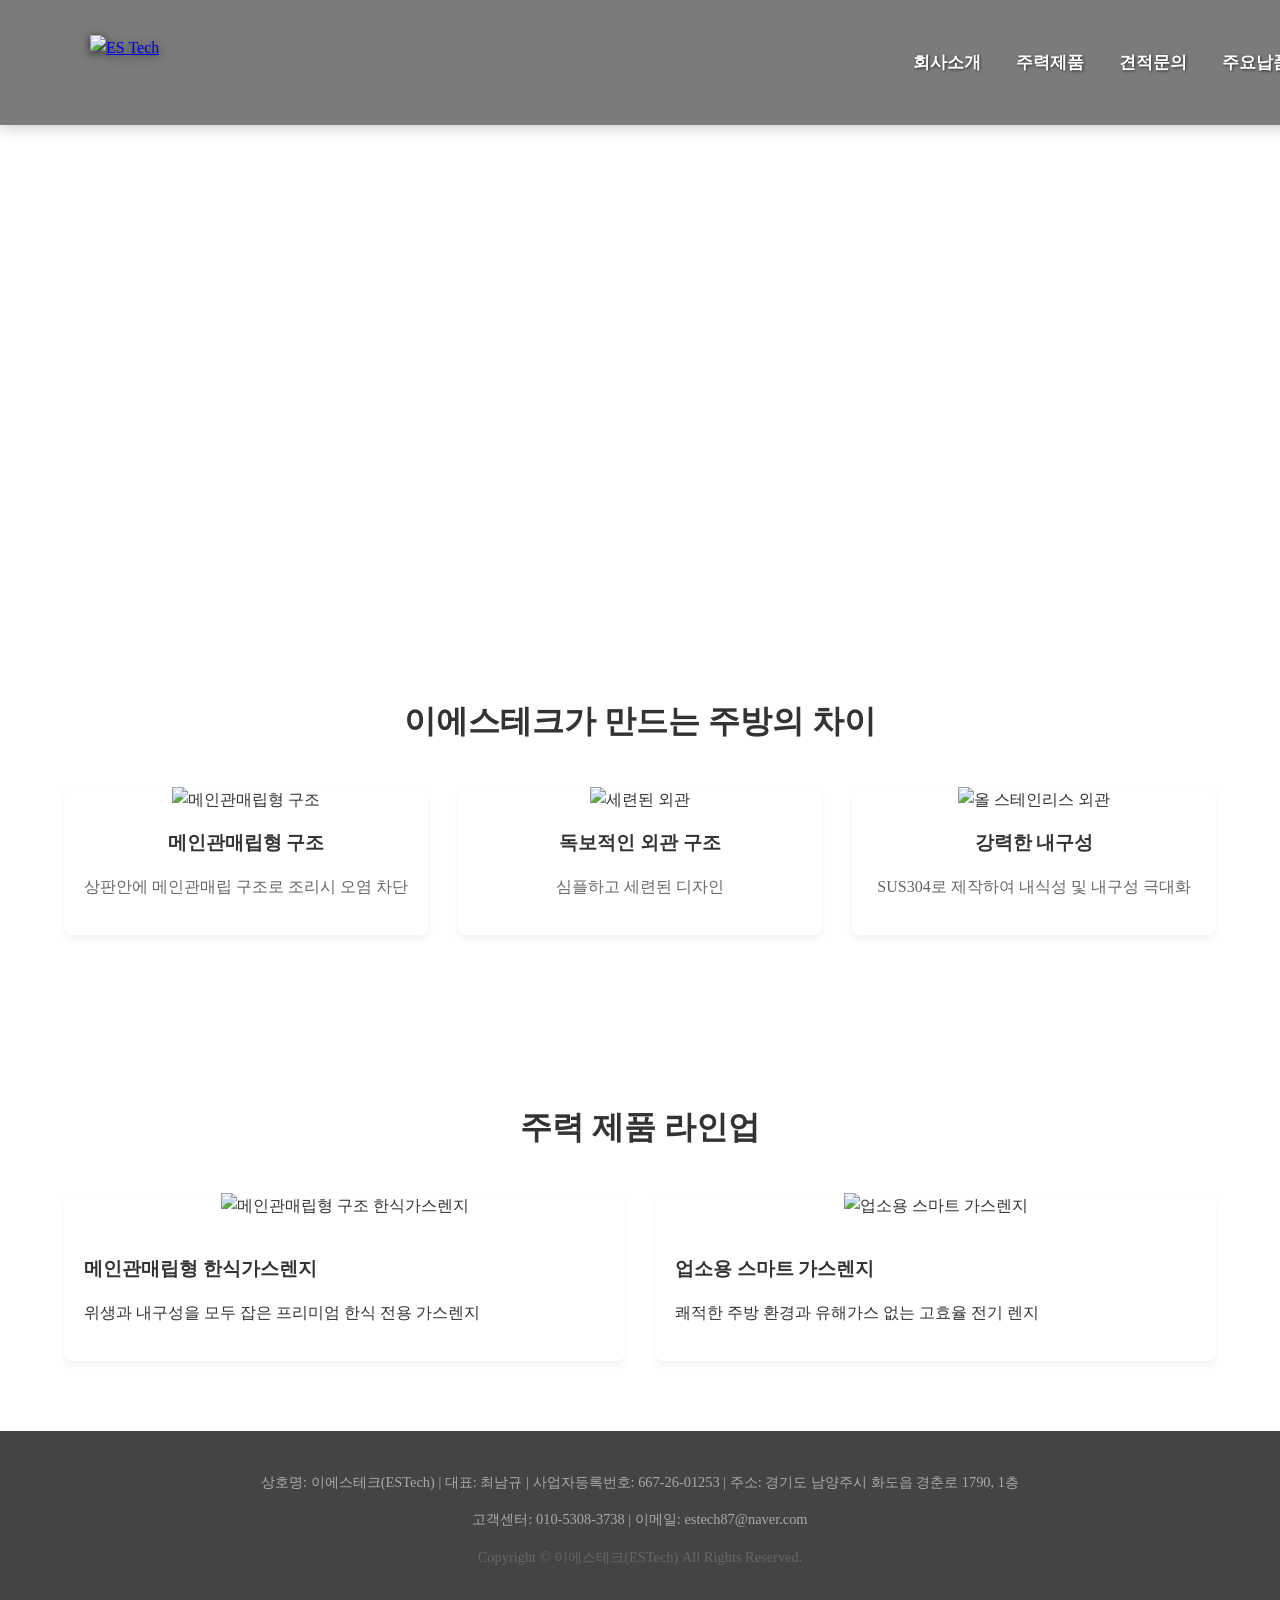
==== index.html @ 54894abc "Add files via upload" ====
<!DOCTYPE html>
<html lang="ko">
<head>
    <meta charset="UTF-8">
    <meta name="viewport" content="width=device-width, initial-scale=1.0">
    <title>업소용 주방기기 제작 및 유통 전문 | 메인관 매립형 한식가스렌지</title>
    <meta name="description" content="조리중 오물 관리가 용이한 메인관매립형 구조 한식가스렌지, 업소용 주방기기 맞춤 컨설팅 및 신속 A/S 제공">
    <link rel="stylesheet" href="style.css">
</head>
<body>

<section class="hero">
    <!-- 상단 헤더 (로고 + 메뉴) -->
    <header class="header">
        <div class="nav-container">
            <div class="logo">
                <a href="index.html"><img src="images/logo.png" alt="ES Tech"></a>
            </div>
            <nav class="nav-menu">
                <ul>
                    <li><a href="company.html">회사소개</a></li>
                    <li><a href="products.html">주력제품</a></li>
                    <li><a href="contact.html">견적문의</a></li>
                    <li><a href="delivery.html">주요납품</a></li>
                </ul>
            </nav>
        </div>
    </header>

    <!-- 이미지 중앙 글씨 및 버튼 -->
    <div class="hero-content">
        <h1>성공적인 주방의 시작<br><span>메인관 매립형 한식가스렌지</span></h1>
    </div>
</section>

<!-- 핵심 특징 섹션 -->
<section id="features" class="features">
    <div class="container">
        <h2 class="section-title">이에스테크가 만드는 주방의 차이</h2>
        <div class="grid-3">
            <div class="feature-card">
                <img src="images/feature-valve.jpg" alt="메인관매립형 구조">
                <h3>메인관매립형 구조</h3>
                <p>상판안에 메인관매립 구조로 조리시 오염 차단</p>
            </div>
            <div class="feature-card">
                <img src="images/feature-power.jpg" alt="세련된 외관">
                <h3>독보적인 외관 구조</h3>
                <p>심플하고 세련된 디자인</p>
            </div>
            <div class="feature-card">
                <img src="images/feature-durable.jpg" alt="올 스테인리스 외관">
                <h3>강력한 내구성</h3>
                <p>SUS304로 제작하여 내식성 및 내구성 극대화</p>
            </div>
        </div>
    </div>
</section>

<!-- 상품 소개 섹션 -->
<section id="products" class="products">
    <div class="container">
        <h2 class="section-title">주력 제품 라인업</h2>
        <div class="grid-2">
            <div class="product-card">
                <img src="images/clean-kitchen.jpg" alt="메인관매립형 구조 한식가스렌지">
                <div class="product-info">
                    <h3>메인관매립형 한식가스렌지 </h3>
                    <p>위생과 내구성을 모두 잡은 프리미엄 한식 전용 가스렌지</p>
                </div>
            </div>
            <div class="product-card">
                <img src="images/product-induction.jpg" alt="업소용 스마트 가스렌지">
                <div class="product-info">
                    <h3>업소용 스마트 가스렌지</h3>
                    <p>쾌적한 주방 환경과 유해가스 없는 고효율 전기 렌지</p>
                </div>
            </div>
        </div>
    </div>
</section>


<!-- 푸터 -->
<footer>
    <div class="container footer-content">
        <p>상호명: 이에스테크(ESTech) | 대표: 최남규 | 사업자등록번호: 667-26-01253 | 주소: 경기도 남양주시 화도읍 경춘로 1790, 1층 </p>
        <p>고객센터: 010-5308-3738 | 이메일: estech87@naver.com</p>
        <p class="copy">Copyright © 이에스테크(ESTech) All Rights Reserved.</p>
    </div>
</footer>

</body>
</html>
---- style.css ----
CSS
/* ==========================================
   1. 기본 초기화 및 공통 스타일
   ========================================== */
* {
    margin: 0;
    padding: 0;
    box-sizing: border-box;
    font-family: 'Noto Sans KR', sans-serif;
}

body {
    color: #333;
    line-height: 1.6;
    margin: 0;
}

.container {
    width: 90%;
    max-width: 1200px;
    margin: 0 auto;
}

img {
    max-width: 100%;
    height: auto;
}

/* ==========================================
   2. 상단 헤더(로고 & 메뉴) 스크롤 고정
   ========================================== */
.header {
    position: fixed !important;       /* 화면 상단 완벽 고정 */
    top: 0 !important;
    left: 0 !important;
    width: 100% !important;
    z-index: 9999 !important;          /* 최상단 레이어 배치 */
    background: rgba(15, 15, 15, 0.55) !important; /* 어두운 반투명 배경 */
    backdrop-filter: blur(5px);        /* 스크롤 시 뒤쪽 배경 은은하게 블러 처리 */
    padding: 35px 50px !important;     /* 상단 헤더 두께감 확대 */
    box-shadow: 0 3px 15px rgba(0, 0, 0, 0.2) !important;
}

.nav-container {
    display: flex;
    justify-content: space-between; /* 로고 왼쪽, 메뉴 오른쪽 배치 */
    align-items: center;
    max-width: 1200px;
    margin: 0 auto;
}

.logo img {
    height: 55px; /* PC 화면 로고 높이 확대 */
    width: auto;
    display: block;
    filter: drop-shadow(0 2px 5px rgba(0, 0, 0, 0.7));
}

.nav-menu ul {
    display: flex;
    list-style: none;
    gap: 35px; /* 메뉴 항목 간격 */
    margin: 0;
    padding: 0;
}

.nav-menu a {
    color: #ffffff !important;         /* 메뉴 글자색 흰색 고정 */
    text-decoration: none;
    font-size: 17px;
    font-weight: 700;
    text-shadow: 1px 1px 3px rgba(0, 0, 0, 0.6);
    transition: color 0.2s;
}

.nav-menu a:hover {
    color: #007bff !important;
}

.nav-menu a.active {
    color: #007bff !important; /* 현재 선택된 메뉴 색상 강조 */
    font-weight: bold;
}

/* ==========================================
   3. 메인 히어로 섹션
   ========================================== */
.hero {
    position: relative;
    background-image: url('images/my-background.jpg');
    background-size: cover;
    background-position: center; /* [수정 완료] back-position 오타 교정 */
    padding: 240px 20px 180px;
    text-align: center;
    color: #fff;
}

/* 버튼 스타일 */
.btn {
    display: inline-block;
    background: #007bff;
    color: #fff;
    padding: 12px 30px;
    text-decoration: none;
    border-radius: 5px;
    border: none;
    font-weight: bold;
    cursor: pointer;
    margin-top: 15px;
}

/* ==========================================
   4. 공통 섹션 & 카드 레이아웃
   ========================================== */
section { 
    padding: 70px 0; 
}

.section-title { 
    text-align: center; 
    font-size: 2rem; 
    margin-bottom: 40px; 
}

/* 그리드 레이아웃 */
.grid-3 { 
    display: grid; 
    grid-template-columns: repeat(auto-fit, minmax(280px, 1fr)); 
    gap: 30px; 
}

.grid-2 { 
    display: grid; 
    grid-template-columns: repeat(auto-fit, minmax(400px, 1fr)); 
    gap: 30px; 
}

/* 카드 스타일 */
.feature-card, .product-card {
    background: #fff;
    border-radius: 8px;
    overflow: hidden;
    box-shadow: 0 4px 6px rgba(0,0,0,0.05);
    text-align: center;
}

.feature-card img, .product-card img {
    width: 100%;
    height: 250px;
    object-fit: cover;
}

.feature-card h3, .product-card h3 { 
    margin: 15px 0 10px; 
}

.feature-card p { 
    padding: 0 15px 20px; 
    color: #666; 
}

.product-info { 
    padding: 20px; 
    text-align: left; 
}

/* ==========================================
   5. 견적 문의 & 푸터
   ========================================== */
.contact-form {
    max-width: 600px;
    margin: 0 auto;
    display: flex;
    flex-direction: column;
    gap: 15px;
}

.contact-form input, .contact-form textarea {
    width: 100%;
    padding: 12px;
    border: 1px solid #ccc;
    border-radius: 5px;
}

footer {
    background: #444;
    color: #aaa;
    text-align: center;
    padding: 25px 0;
    font-size: 0.9rem;
}

footer .copy { 
    margin-top: 10px; 
    color: #666; 
}

/* ==========================================
   6. 서브페이지 배너 & 인사말 섹션
   ========================================== */
.sub-header {
    background: transparent !important;
}

.sub-hero {
    background: linear-gradient(rgba(0, 0, 0, 0.5), rgba(0, 0, 0, 0.5)), url('images/my-background.jpg');
    background-size: cover;
    background-position: center;
    color: #fff;
    text-align: center;
    padding: 140px 20px;
}

/* 타이틀 및 텍스트 크기 확장 */
.sub-hero h1 {
    font-size: 2.7rem !important;
    font-weight: 600 !important;
    line-height: 1.3 !important;
    margin-bottom: 15px !important;
}

.sub-hero p {
    font-size: 1.6rem !important;
    font-weight: 600 !important;
    color: #ffffff !important;
}

.hero h1, .hero-content h1 {
    font-size: 3rem !important;
    font-weight: 800 !important;
    line-height: 1.3 !important;
    margin-bottom: 15px !important;
}

.hero p, .hero-content p {
    font-size: 1.6rem !important;
    font-weight: 600 !important;
    color: #ffffff !important;
}

/* 인사말 섹션 중앙 정렬 */
.about-intro {
    padding: 80px 0;
    background: #fff;
}

.about-grid {
    display: block !important;
}

.about-text, .about-text-box {
    max-width: 700px !important;
    margin: 0 auto !important;
    text-align: center !important;
}

.about-text h2, .about-text-box h2 {
    font-size: 2rem;
    line-height: 1.4;
    margin-bottom: 30px;
    color: #222;
    text-align: center !important;
}

.about-text h2 span, .about-text-box h2 span {
    color: #007bff;
}

.about-text p, .about-text-box p {
    color: #555;
    margin-bottom: 20px;
    font-size: 1.1rem;
    line-height: 1.8;
    text-align: center !important;
    word-break: keep-all;
}

/* 핵심 가치 카드 */
.values-section {
    background: #f8f9fa;
    padding: 80px 0;
}

.value-card {
    background: #fff;
    padding: 35px 25px;
    border-radius: 8px;
    text-align: center;
    box-shadow: 0 4px 10px rgba(0,0,0,0.05);
}

.value-icon {
    font-size: 1.8rem;
    font-weight: 800;
    color: #007bff;
    margin-bottom: 15px;
}

.value-card h3 {
    margin-bottom: 12px;
    font-size: 1.3rem;
}

.value-card p {
    color: #666;
    font-size: 0.95rem;
}

/* 기업 개요 표 */
.company-info-section {
    padding: 80px 0;
    background: #fff;
}

.table-wrapper {
    max-width: 900px;
    margin: 0 auto;
}

.company-table {
    width: 100%;
    border-collapse: collapse;
    margin-top: 20px;
}

.company-table th, .company-table td {
    padding: 15px 20px;
    border-bottom: 1px solid #eee;
    font-size: 1rem;
}

.company-table th {
    background: #f4f6f9;
    color: #333;
    width: 20%;
    text-align: left;
    font-weight: 700;
}

.company-table td {
    color: #555;
}

/* ==========================================
   7. 견적문의 페이지 (contact.html) 스타일
   ========================================== */
.contact-section {
    padding: 80px 0 120px 0 !important;
    background: #f8f9fa !important;
}

.contact-grid {
    display: flex !important;
    flex-direction: row !important;
    gap: 40px !important;
    align-items: flex-start !important;
}

.contact-info-box {
    flex: 1 !important;
    background: #2a2a2a !important;
    color: #ffffff !important;
    padding: 40px !important;
    border-radius: 12px !important;
    box-shadow: 0 5px 15px rgba(0, 0, 0, 0.08) !important;
    box-sizing: border-box !important;
}

.contact-info-box h2 {
    font-size: 1.6rem !important;
    margin-bottom: 15px !important;
    color: #ffffff !important;
}

.contact-phone {
    font-size: 2.2rem !important;
    font-weight: 800 !important;
    color: #007bff !important;
    margin-bottom: 5px !important;
}

.contact-subtext {
    color: #aaa !important;
    font-size: 0.95rem !important;
    margin-bottom: 30px !important;
    padding-bottom: 25px !important;
    border-bottom: 1px solid #444 !important;
}

.info-list {
    display: flex !important;
    flex-direction: column !important;
    gap: 15px !important;
}

.info-item {
    display: flex !important;
    justify-content: space-between !important;
    font-size: 0.98rem !important;
}

.info-item strong {
    color: #ccc !important;
}

.info-item span {
    color: #fff !important;
}

.contact-form-card {
    flex: 1.4 !important;
    background: #ffffff !important;
    padding: 40px !important;
    border-radius: 12px !important;
    box-shadow: 0 5px 15px rgba(0, 0, 0, 0.08) !important;
    box-sizing: border-box !important;
}

.contact-form-card h2 {
    font-size: 1.6rem !important;
    color: #222222 !important;
    margin-bottom: 25px !important;
    padding-bottom: 15px !important;
    border-bottom: 2px solid #007bff !important;
}

.form-group {
    margin-bottom: 20px !important;
}

.form-group label {
    display: block !important;
    font-weight: 700 !important;
    margin-bottom: 8px !important;
    color: #333333 !important;
    font-size: 0.95rem !important;
}

.form-group label span {
    color: #dc3545 !important;
}

/* [수정 완료] width: 100% 퍼센트 단위 교정 */
.form-group input,
.form-group select,
.form-group textarea {
    width: 100% !important;
    padding: 12px 15px !important;
    border: 1px solid #dddddd !important;
    border-radius: 6px !important;
    font-size: 1rem !important;
    color: #333333 !important;
    background: #ffffff !important;
    box-sizing: border-box !important;
    outline: none !important;
}

.form-group input:focus,
.form-group select:focus,
.form-group textarea:focus {
    border-color: #007bff !important;
}

.form-agree {
    margin: 25px 0 !important;
    font-size: 0.9rem !important;
    color: #666666 !important;
}

.form-agree input[type="checkbox"] {
    margin-right: 8px !important;
    accent-color: #007bff !important;
    width: auto !important;
}

.btn-submit {
    width: 100% !important;
    padding: 15px !important;
    font-size: 1.1rem !important;
    font-weight: bold !important;
    background: #007bff !important;
    color: #ffffff !important;
    border: none !important;
    border-radius: 6px !important;
    cursor: pointer !important;
    transition: background-color 0.2s !important;
}

.btn-submit:hover {
    background: #0056b3 !important;
}

/* ==========================================
   8. 모바일 반응형 설정 (768px 이하)
   ========================================== */
@media (max-width: 768px) {
    .header {
        padding: 15px 20px !important;
    }

    .nav-container {
        flex-direction: column;
        gap: 12px;
    }

    .logo img {
        height: 38px;
    }

    .nav-menu ul {
        gap: 15px;
        flex-wrap: wrap;
        justify-content: center;
    }

    .nav-menu a {
        font-size: 15px;
    }

    .hero {
        padding: 170px 20px 60px;
    }

    .sub-hero h1, .hero h1, .hero-content h1 {
        font-size: 2rem !important;
    }

    .sub-hero p, .hero p, .hero-content p {
        font-size: 1.2rem !important;
    }

    .grid-2, .about-grid, .contact-grid {
        flex-direction: column !important;
        grid-template-columns: 1fr;
    }

    .about-text h2, .about-text-box h2 {
        font-size: 1.5rem;
    }

    .about-text p, .about-text-box p {
        font-size: 0.98rem;
    }

    .company-table th, .company-table td {
        display: block;
        width: 100%;
    }

    .company-table th {
        background: #eef2f7;
        padding-bottom: 5px;
    }

    .company-table td {
        padding-top: 5px;
        margin-bottom: 10px;
    }

    .contact-info-box, .contact-form-card {
        width: 100% !important;
        padding: 25px !important;
    }

    .contact-phone {
        font-size: 1.8rem !important;
    }
}

/* ==========================================
   주요 납품 소개 문구 스타일 (가운데 정렬, 크고 짙게)
   ========================================== */
.intro-text-box {
    text-align: center !important;     /* 가운데 정렬 */
    margin: 30px auto !important;      /* 위아래 여백 확보 */
    padding: 0 20px !important;
}

.intro-text-box p {
    font-size: 1.25rem !important;     /* 기본보다 살짝 큰 글씨 크기 (약 20px) */
    font-weight: 700 !important;       /* 짙고 두꺼운 글씨 두께 */
    color: #222222 !important;         /* 뚜렷하고 선명한 짙은 회색(검은색에 가까움) */
    line-height: 1.6 !important;       /* 줄 간격 여유있게 조정 */
    word-break: keep-all;              /* 단어 단위 자연스러운 줄바꿈 */
}



CSS
.brand-gallery-section {
    padding: 80px 0;
    background: #f8f9fa;
}

.brand-logo-grid {
    display: grid;
    grid-template-columns: repeat(auto-fill, minmax(180px, 1fr));
    gap: 20px;
}

.brand-logo-item {
    background: #ffffff;
    border: 1px solid #e0e0e0;
    border-radius: 8px;
    padding: 30px 20px;
    text-align: center;
    cursor: pointer;
    transition: all 0.3s ease;
    filter: grayscale(100%);
    opacity: 0.7;
    display: flex;
    justify-content: center;
    align-items: center;
    height: 120px;
}

.brand-logo-item img {
    max-height: 100%;
    max-width: 100%;
    object-fit: contain;
}

.brand-logo-item:hover {
    filter: grayscale(0%);
    opacity: 1;
    border-color: #007bff;
    box-shadow: 0 5px 15px rgba(0, 123, 255, 0.15);
    transform: translateY(-3px);
}

.gallery-modal {
    display: none; 
    position: fixed;
    top: 0;
    left: 0;
    width: 100%;
    height: 100%;
    background: rgba(0, 0, 0, 0.85); 
    z-index: 99999; 
    overflow-y: auto; 
    padding: 50px 20px;
}

.modal-content {
    background: #ffffff;
    max-width: 800px;
    margin: 0 auto;
    padding: 30px;
    border-radius: 10px;
    position: relative;
    box-shadow: 0 10px 30px rgba(0,0,0,0.5);
}

.close-btn {
    position: absolute;
    top: 15px;
    right: 20px;
    font-size: 35px;
    color: #333;
    font-weight: bold;
    cursor: pointer;
    transition: color 0.2s;
}

.close-btn:hover {
    color: #dc3545;
}

#modalTitle {
    font-size: 1.5rem;
    color: #222;
    margin-bottom: 20px;
    padding-bottom: 15px;
    border-bottom: 2px solid #007bff;
}

.modal-images {
    display: flex;
    flex-direction: column;
    gap: 20px;
}

.modal-images img {
    width: 100%;
    border-radius: 6px;
    box-shadow: 0 2px 8px rgba(0,0,0,0.1);
}

@media (max-width: 768px) {
    .brand-logo-grid {
        grid-template-columns: repeat(2, 1fr); 
    }
    .brand-logo-item {
        height: 100px;
        padding: 20px 10px;
    }
    .modal-content {
        padding: 20px;
        margin-top: 20px;
    }
}

/* ==========================================
   4열 배치 및 작은 사진 갤러리 스타일
   ========================================== */
.gallery-section {
    padding: 60px 0 100px;
    background-color: #f9f9f9;
}

.gallery-grid {
    display: grid;
    /* PC 화면에서 무조건 한 줄에 4장씩 배치 */
    grid-template-columns: repeat(4, 1fr); 
    gap: 20px; /* 카드 사이 간격 */
    max-width: 1200px; /* 전체 갤러리 최대 너비 */
    margin: 0 auto; /* 가운데 정렬 */
    padding: 0 20px;
}

.gallery-card {
    background: #ffffff;
    border-radius: 8px;
    overflow: hidden;
    box-shadow: 0 4px 12px rgba(0, 0, 0, 0.06);
    border: 1px solid #e9e9e9;
    transition: transform 0.3s ease, box-shadow 0.3s ease;
}

.gallery-card:hover {
    transform: translateY(-4px);
    box-shadow: 0 8px 18px rgba(0, 0, 0, 0.12);
}

.card-img-box {
    width: 100%;
    height: 180px; /* 4개 배치에 어울리도록 세로 높이 고정 */
    background-color: #eee;
    overflow: hidden;
}

.card-img-box img {
    width: 100%;
    height: 100%;
    object-fit: cover;
    transition: transform 0.3s ease;
}

.gallery-card:hover .card-img-box img {
    transform: scale(1.04);
}

.card-info {
    padding: 14px 15px;
    text-align: center;
    background: #ffffff;
    border-top: 1px solid #f0f0f0;
}

.card-info h3 {
    font-size: 1rem;
    color: #222222;
    margin: 0;
    font-weight: 700;
}

/* 모바일 화면 대응 (한 줄에 1개씩) */
@media (max-width: 768px) {
    .gallery-grid {
        grid-template-columns: 1fr;
    }
    .card-img-box {
        height: 220px;
    }
}
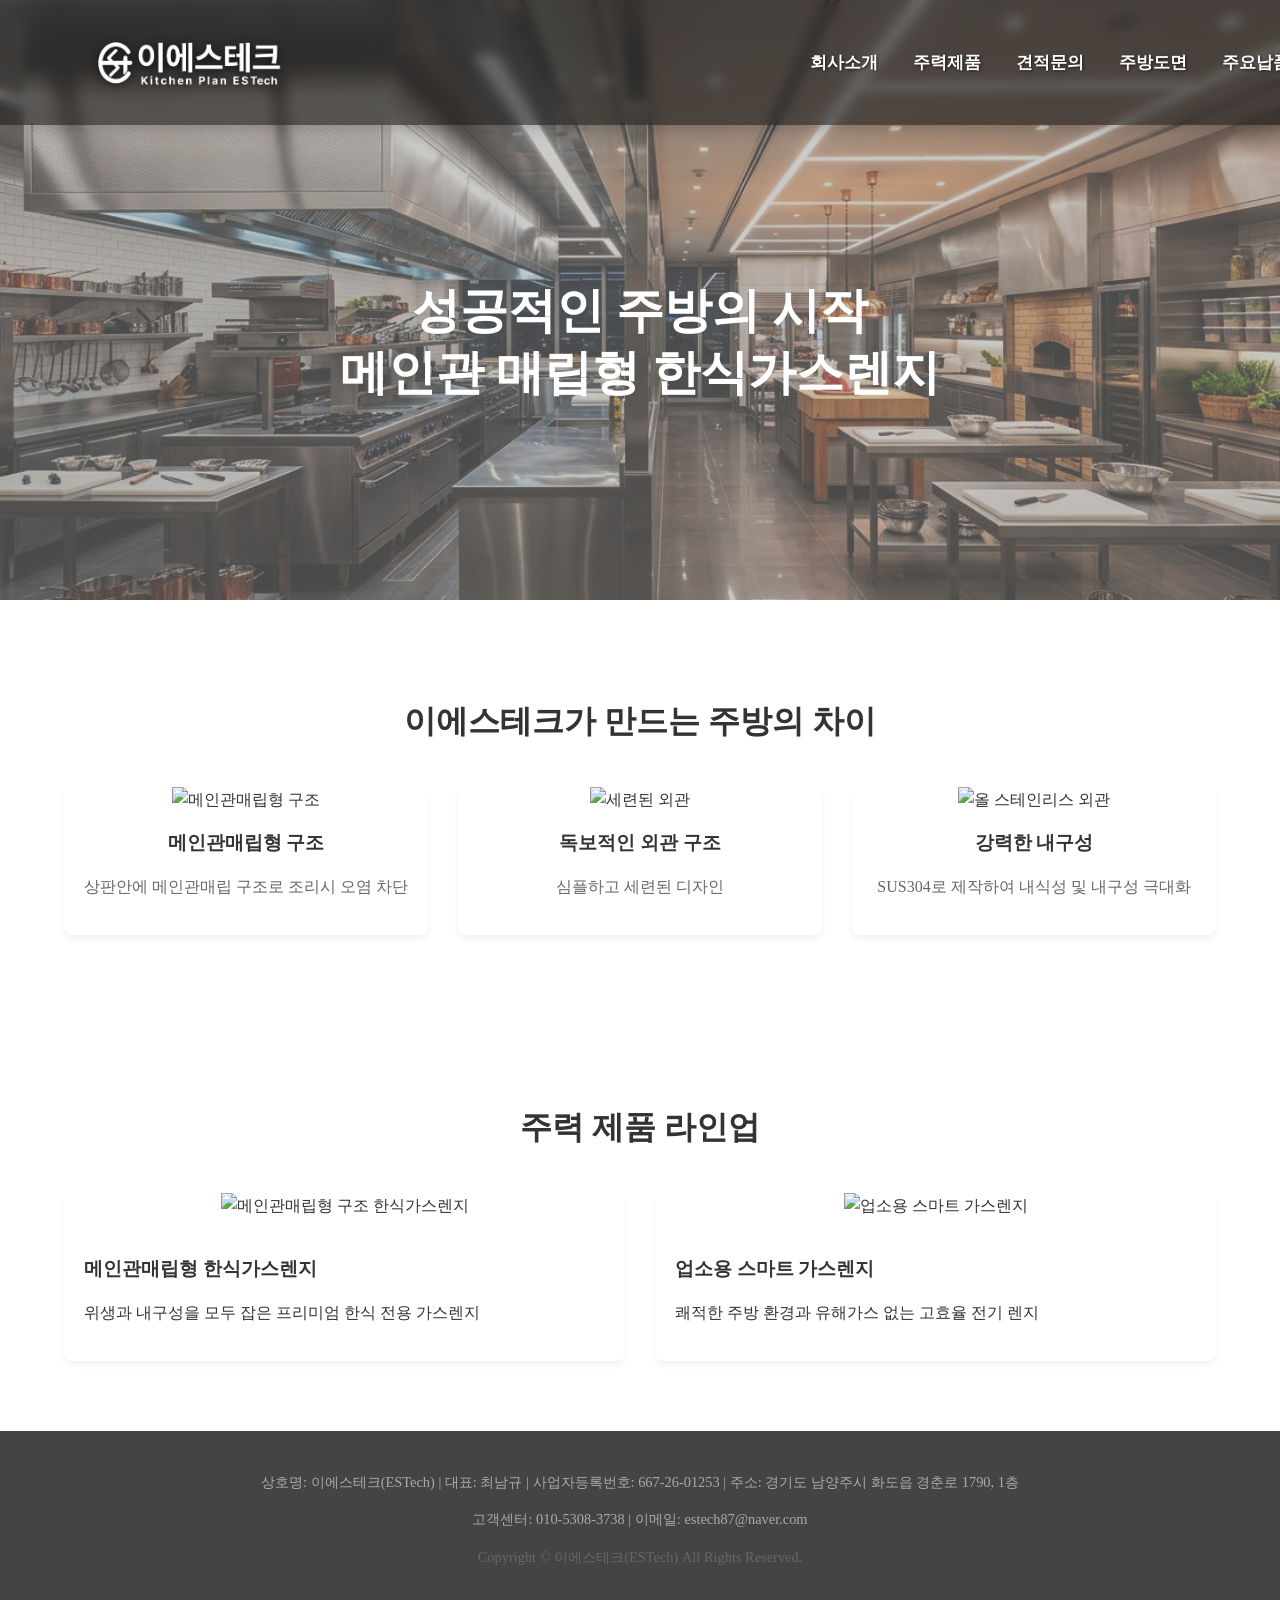
==== commit 831cc4f8: "Add files via upload" ====
--- a/index.html
+++ b/index.html
@@ -1,11 +1,13 @@
 <!DOCTYPE html>
 <html lang="ko">
 <head>
+<meta name="google-site-verification" content="g0qNkYcN81zc8rLAcC9eBjQ9u2VS8aOEOTK3OWdsxQM" />
     <meta charset="UTF-8">
     <meta name="viewport" content="width=device-width, initial-scale=1.0">
     <title>업소용 주방기기 제작 및 유통 전문 | 메인관 매립형 한식가스렌지</title>
     <meta name="description" content="조리중 오물 관리가 용이한 메인관매립형 구조 한식가스렌지, 업소용 주방기기 맞춤 컨설팅 및 신속 A/S 제공">
     <link rel="stylesheet" href="style.css">
+<meta name="naver-site-verification" content="a42d7895cf2c6684c98b62c000174c5f430bbed0" />
 </head>
 <body>
 
@@ -21,6 +23,7 @@
                     <li><a href="company.html">회사소개</a></li>
                     <li><a href="products.html">주력제품</a></li>
                     <li><a href="contact.html">견적문의</a></li>
+                    <li><a href="layout.html">주방도면</a></li>
                     <li><a href="delivery.html">주요납품</a></li>
                 </ul>
             </nav>
--- a/style.css
+++ b/style.css
@@ -209,6 +209,7 @@
     color: #fff;
     text-align: center;
     padding: 140px 20px;
+    margin-bottom: 100px; /* 메인 이미지 아래쪽에 100px 공간을 확보합니다 */
 }
 
 /* 타이틀 및 텍스트 크기 확장 */
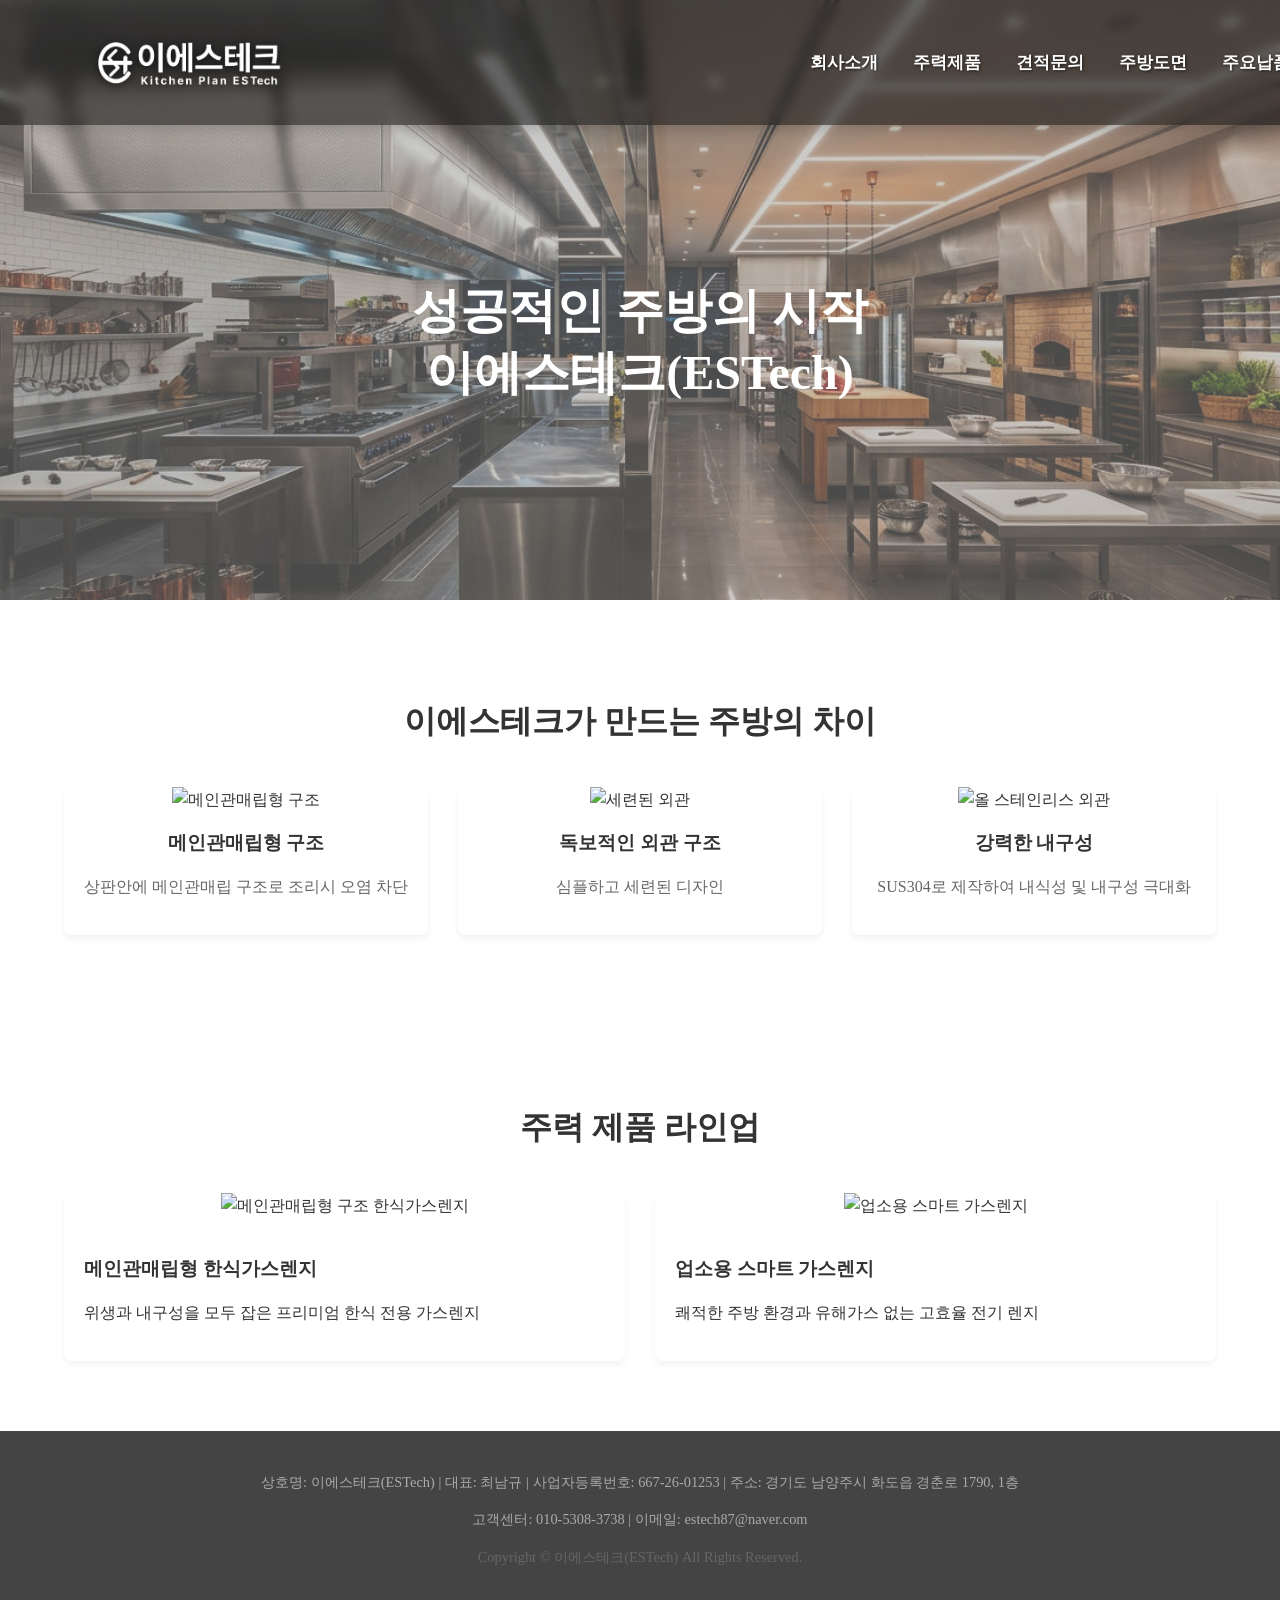
==== commit 5ba68ea8: "Add files via upload" ====
--- a/index.html
+++ b/index.html
@@ -4,7 +4,7 @@
 <meta name="google-site-verification" content="g0qNkYcN81zc8rLAcC9eBjQ9u2VS8aOEOTK3OWdsxQM" />
     <meta charset="UTF-8">
     <meta name="viewport" content="width=device-width, initial-scale=1.0">
-    <title>업소용 주방기기 제작 및 유통 전문 | 메인관 매립형 한식가스렌지</title>
+    <title>이에스테크 | 업소용 주방기기 제작 및 유통 전문 | 메인관 매립형 한식가스렌지</title>
     <meta name="description" content="조리중 오물 관리가 용이한 메인관매립형 구조 한식가스렌지, 업소용 주방기기 맞춤 컨설팅 및 신속 A/S 제공">
     <link rel="stylesheet" href="style.css">
 <meta name="naver-site-verification" content="a42d7895cf2c6684c98b62c000174c5f430bbed0" />
@@ -32,7 +32,7 @@
 
     <!-- 이미지 중앙 글씨 및 버튼 -->
     <div class="hero-content">
-        <h1>성공적인 주방의 시작<br><span>메인관 매립형 한식가스렌지</span></h1>
+        <h1>성공적인 주방의 시작<br><span>이에스테크(ESTech)</span></h1>
     </div>
 </section>
 
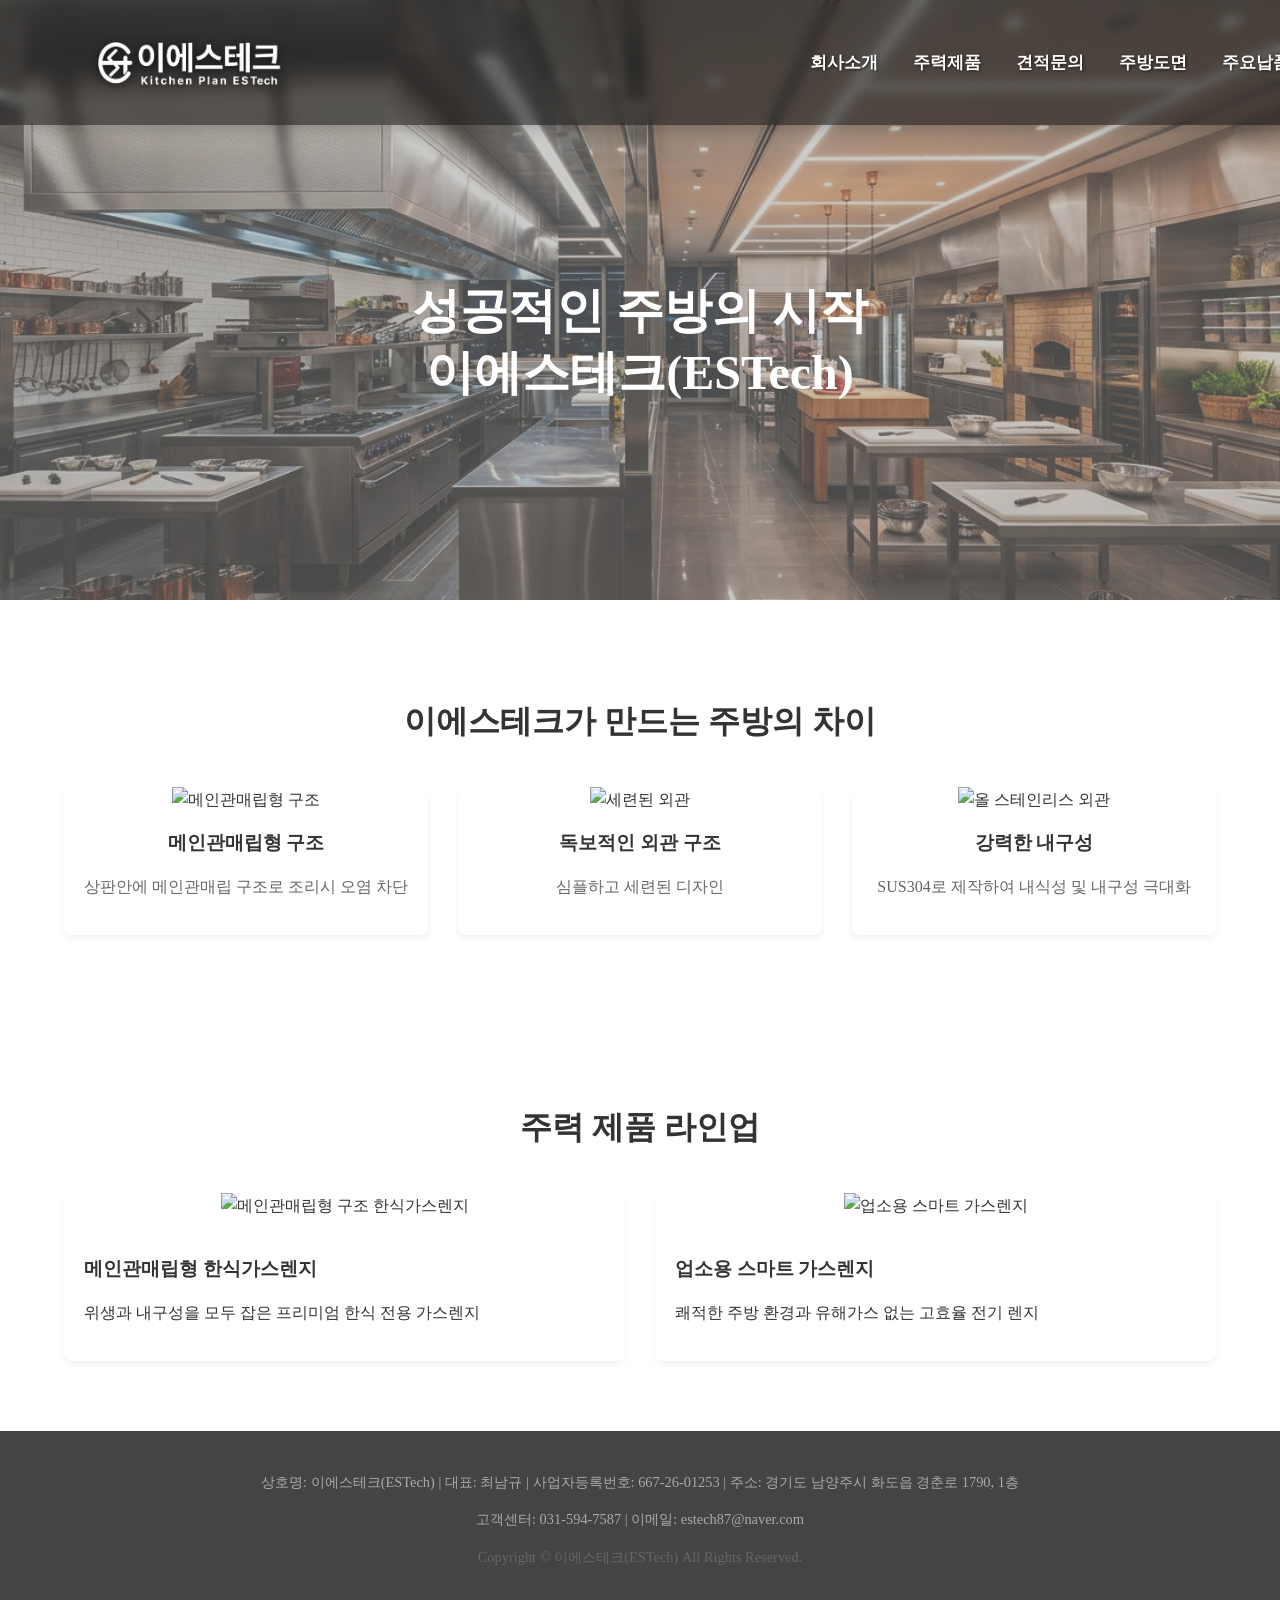
==== commit 61144a9d: "Add files via upload" ====
--- a/index.html
+++ b/index.html
@@ -4,7 +4,7 @@
 <meta name="google-site-verification" content="g0qNkYcN81zc8rLAcC9eBjQ9u2VS8aOEOTK3OWdsxQM" />
     <meta charset="UTF-8">
     <meta name="viewport" content="width=device-width, initial-scale=1.0">
-    <title>이에스테크 | 업소용 주방기기 제작 및 유통 전문 | 메인관 매립형 한식가스렌지</title>
+    <title>이에스테크 | 업소용 주방기기 제작 및 유통 전문 | 메인관 매립형 한식가스렌지 | 상업용주방 설계 · 제작 · 컨설팅 · 전문시공</title>
     <meta name="description" content="조리중 오물 관리가 용이한 메인관매립형 구조 한식가스렌지, 업소용 주방기기 맞춤 컨설팅 및 신속 A/S 제공">
     <link rel="stylesheet" href="style.css">
 <meta name="naver-site-verification" content="a42d7895cf2c6684c98b62c000174c5f430bbed0" />
@@ -88,7 +88,7 @@
 <footer>
     <div class="container footer-content">
         <p>상호명: 이에스테크(ESTech) | 대표: 최남규 | 사업자등록번호: 667-26-01253 | 주소: 경기도 남양주시 화도읍 경춘로 1790, 1층 </p>
-        <p>고객센터: 010-5308-3738 | 이메일: estech87@naver.com</p>
+        <p>고객센터: 031-594-7587 | 이메일: estech87@naver.com</p>
         <p class="copy">Copyright © 이에스테크(ESTech) All Rights Reserved.</p>
     </div>
 </footer>
